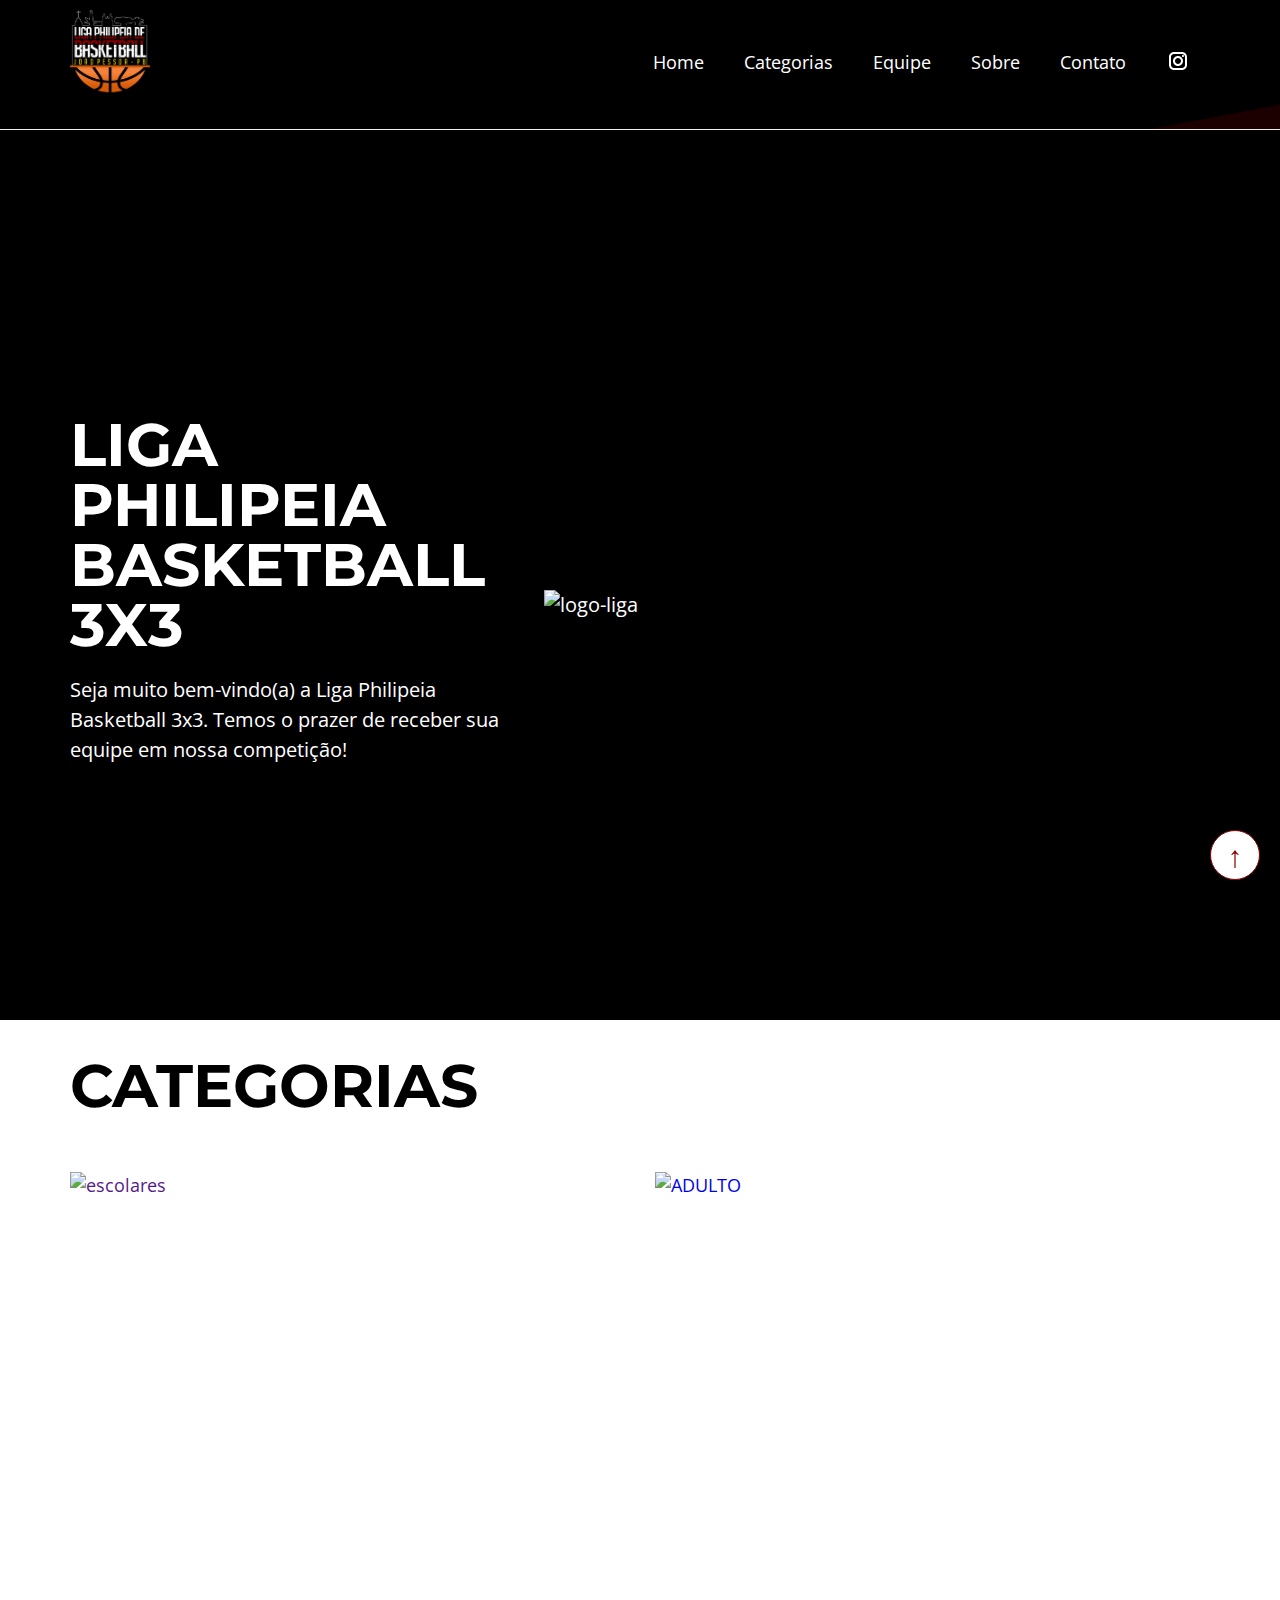
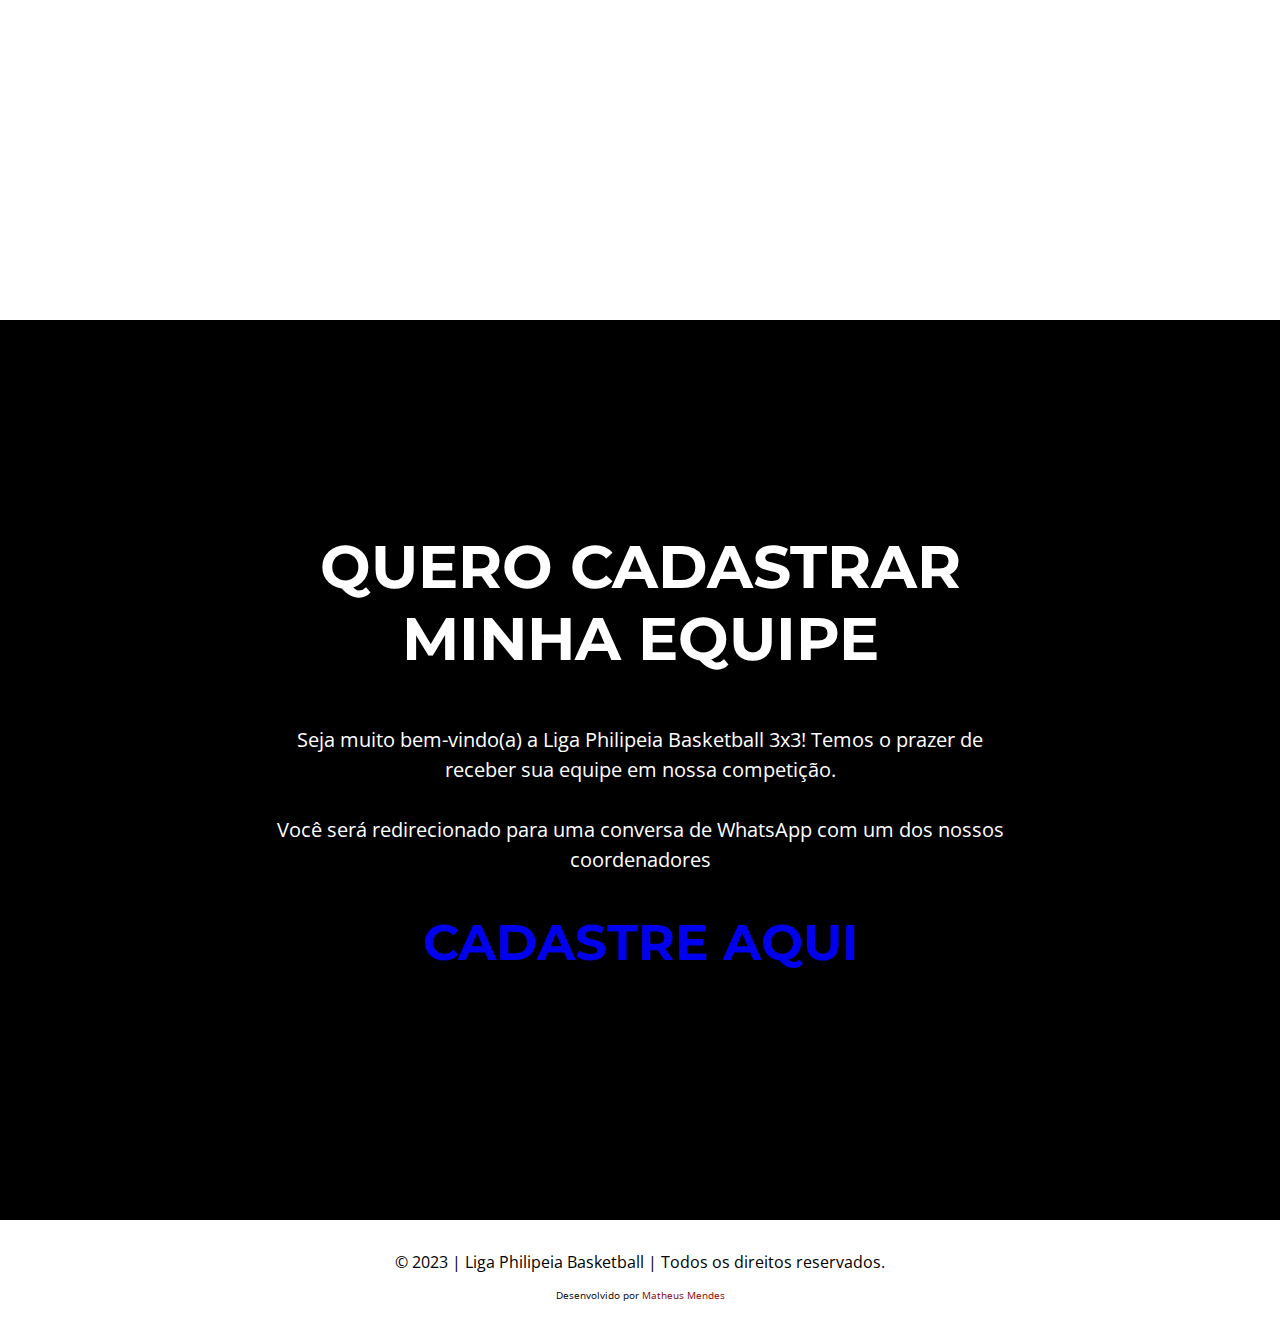
==== 3x3.html @ b4337428 "update 3x3.html" ====
<!DOCTYPE html>
<html lang="pt-BR">

<head>
    <meta charset="UTF-8" />
    <meta http-equiv="X-UA-Compatible" content="IE=edge" />
    <meta name="viewport" content="width=device-width, initial-scale=1.0" />
    <title>Liga Philipeia Basketball</title>
    <link rel="shortcut icon" href="assets/img/phila-preta.svg">
    <link rel="preconnect" href="https://fonts.googleapis.com" />
    <link rel="preconnect" href="https://fonts.gstatic.com" crossorigin />
    <link
        href="https://fonts.googleapis.com/css2?family=Montserrat:wght@900&family=Open+Sans:ital,wght@0,400;0,700;1,400&display=swap"
        rel="stylesheet" />
    <link rel="stylesheet" href="assets/css/elements.css" />
    <link rel="stylesheet" href="assets/css/var.css" />
    <link rel="stylesheet" href="assets/css/styles.css" />
</head>

<body>
    <input type="checkbox" aria-label="Close Menu" role="button" class="close-menu" id="close-menu">
    <label class="close-menu-label" for="close-menu" title="close-menu"></label>

    <aside class="menu main-bg">
        <div class="main-content menu-content">
            <h1 onclick="getElementById('close-menu').checked = false;">
                <a href="#intro">
                    <img class="logo" src="assets/img/PHILA PRETA.png" alt="">
                </a>
            </h1>

            <nav>
                <ul onclick="getElementById('close-menu').checked = false;">
                    <li>
                        <a href="index.html">Home</a>
                    </li>
                    <li>
                        <a href="#categorias">Categorias</a>
                    </li>
                    <li>
                        <a href="#equipes">Equipe</a>
                    </li>
                    <li>
                        <a href="#sobre">Sobre</a>
                    </li>
                    <li>
                        <a href="#contato">Contato</a>
                    </li>
                    <li>
                        <a rel="nofollow" target="_blank" href="https://www.instagram.com/ligaphilipeiajp">
                            <img alt="svgImg"
                                src="[data-uri]" />
                        </a>
                    </li>
                </ul>
            </nav>
        </div>
    </aside>
    <div class="menu-space"></div>

    <section id="intro" class="intro main-bg-3x3 section">
        <div class="main-content intro-content">
            <div class="intro-text-content">
                <h2>Liga Philipeia Basketball 3x3</h2>
                <p>
                    Seja muito bem-vindo(a) a Liga Philipeia Basketball 3x3. Temos o prazer de receber sua equipe em nossa competição!
                </p>
            </div>
            <div class="intro-img">
                <img src="assets/img/3x3-menu.png" alt="logo-liga">
            </div>
        </div>
    </section>

    <section id="categorias" class="white-bg section">
        <div class="main-content modalidades-content">
            <h2>Categorias</h2>
            <div class="grid-categorias">
                <div class="categoria-img">
                    <a href="">
                        <img src="assets/img/escolares-cat.png" alt="escolares">
                    </a>
                </div>
                <div class="categoria-img">
                    <a href="adulto-3x3.html">
                        <img src="assets/img/escolares-cat.png" alt="ADULTO">
                    </a>
                </div>
            </div>
        </div>
    </section>

    <section id="sobre" class="main-bg section">
        <div class="main-content sobre-content cadastro3x3-content">
            <h2>QUERO CADASTRAR MINHA EQUIPE</h2>
            <p>
                Seja muito bem-vindo(a) a Liga Philipeia Basketball 3x3! Temos o prazer de receber sua equipe em nossa competição.
            </p>
            <legend>Você será redirecionado para uma conversa de WhatsApp com um dos nossos coordenadores</legend>
            <p>
                <a rel="nofollow" target="_blank" href="https://wa.me/5583987410476"><h3>CADASTRE AQUI</h3></a>
            </p>
        </div>
    </section>

    <footer id="footer" class="footer white-bg">
        <p class="direitos-content">© 2023 | Liga Philipeia Basketball | Todos os direitos reservados.</p>
        <p class="developer">Desenvolvido por <a rel="nofollow" target="_blank" href="https://beacons.ai/matheusmendescc">Matheus Mendes</a></p>
    </footer>

    <a class="back-top" href="#intro">↑</a>
</body>

</html>
---- assets/css/elements.css ----
* {
    margin: 0;
    padding: 0;
    box-sizing: border-box;
}

html {
    font-size: 62.5%;
    scroll-behavior: smooth;
}

body {
    font-family: 'Open Sans', sans-serif;
    font-size: 2rem;
    color: var(--primary-color);
    line-height: 1.5;
    scroll-behavior: smooth;
}

h1, h2, h3, h4, h5, h6{
    font-family: 'Montserrat', sans-serif;
}

h1 {
    font-size: 6rem;
    text-transform: uppercase;
}

h2 {
    font-size: 6rem;
    margin-bottom: 5rem;
    text-transform: uppercase;
    line-height: 1.2;
}

h3 {
    font-size: 5rem;
}

h4 {
    font-size: 4.5rem;
}

h5 {
    font-size: 4rem;
}

h6 {
    font-size: 3.5rem
}

a {
    text-decoration: none;
}

p {
    margin-bottom: 3rem;
}

@media (max-width: 1000px) {
    h2 {
        padding-top: 3rem;
        font-size: 4.5rem;
        line-height: 0.8rem;
    }
}
---- assets/css/var.css ----
:root {
    --primary-color: #000000;
    --white-color: #FFF;
    --light-gray-color: #EEE;
    --red-color: #8A0000;
    --gap: 3rem;
}
---- assets/css/styles.css ----
.main-bg {
    background-color: #000000;
    background-image: url("data:image/svg+xml,%3Csvg xmlns='http://www.w3.org/2000/svg' width='100%25' height='100%25' viewBox='0 0 1600 800'%3E%3Cg %3E%3Cpolygon fill='%231c0000' points='1600 160 0 460 0 350 1600 50'/%3E%3Cpolygon fill='%23370000' points='1600 260 0 560 0 450 1600 150'/%3E%3Cpolygon fill='%23530000' points='1600 360 0 660 0 550 1600 250'/%3E%3Cpolygon fill='%236e0000' points='1600 460 0 760 0 650 1600 350'/%3E%3Cpolygon fill='%238A0000' points='1600 800 0 800 0 750 1600 450'/%3E%3C/g%3E%3C/svg%3E");
    background-attachment: fixed;
    /*SOBRE AVISO*/
    background-size: cover;
    background-position: center center;
    color: var(--white-color);
}

.main-bg-3x3 {
    background-color: #000000;
    background-image: url("../img/back-3x3-test.svg");
    background-attachment: fixed;
    /*SOBRE AVISO*/
    background-size: cover;
    background-position: center center;
    color: var(--white-color);
}

.white-bg {
    background: var(--white-color);
    color: var(--primary-color);
}

.main-content {
    max-width: 120rem;
    margin: 0 auto;
    padding: var(--gap);
    /*SOBRE AVISO*/
}

.section {
    min-height: 100vh;
}

.menu {
    position: fixed;
    top: 0;
    left: 0;
    right: 0;
    width: 100%;
    z-index: 1;
    border-bottom: 0.1rem solid var(--light-gray-color);
    /*SOBRE AVISO*/
}

.menu-content {
    display: flex;
    justify-content: space-between;
    align-items: center;
    padding-top: 0;
    padding-bottom: 0;
}

.menu h1 {
    padding-top: 1rem;
    padding-bottom: 1rem;
}

.menu h1 a {
    font-size: 2.3rem;
    color: var(--white-color);
    text-decoration: none;
}

.menu ul {
    list-style: none;
    display: flex;
}

.menu ul li a {
    display: block;
    padding: 2rem;
    font-size: 1.8rem;
    color: var(--white-color);
    position: relative;
}

.menu ul li a::after {
    content: '';
    position: absolute;
    bottom: 1rem;
    left: 50%;
    width: 0;
    height: 0.2rem;
    background: var(--red-color);
    transition: all 300ms ease-in-out;
}

.menu ul li a:hover:after {
    width: 50%;
    left: 25%;
}

.logo {
    width: 8rem;
}

.menu-space {
    height: 12.0172rem;
}

.intro-content {
    padding-top: 10rem;
    top: -12.0172rem;
    display: grid;
    grid-template-columns: 1fr 1.5fr;
    align-items: stretch;
    gap: var(--gap);
    min-height: 100vh;
}

.intro-text-content, .intro-img {
    display: flex;
    flex-direction: column;
    flex-wrap: nowrap;
    justify-content: center;
}

.intro-text-content h2 {
    margin-bottom: 2rem;
    line-height: 1;
}

.intro-img img {
    max-width: 100%;
    height: auto;
}

.categorias-content {
    position: relative;
    display: flex;
    flex-direction: column;
    flex-wrap: nowrap;
    justify-content: center;
    min-height: 100vh;
    text-align: center;
}

.equipes-content {
    display: flex;
    flex-direction: column;
    flex-wrap: nowrap;
    justify-content: center;
    height: 100vh;
}

.title-main {
    margin-bottom: 1rem;
}

.title-main-apoiadores {
    margin-bottom: 10rem;
}

.grid-equipe {
    display: grid;
    grid-template-columns: repeat(4, 1fr);
    gap: var(--gap);
    font-size: 1.8rem;
}

.grid-equipe h3 {
    font-size: 2.5rem;
    position: relative;
}

.foto-equipe {
    width: 20rem;
    border-radius: 50%;
}

.grid-apoiadores {
    display: grid;
    grid-template-columns: repeat(3, 1fr);
    gap: var(--gap);
    font-size: 1.8rem;
}

.grid-apoiadores h3 {
    font-size: 2rem;
    position: relative;
}


.sobre-content, .apoiadores-content{
    max-width: 80rem;
    display: flex;
    flex-direction: column;
    flex-wrap: nowrap;
    justify-content: center;
    min-height: 100vh;
    text-align: center;
}

.grid-description {
    padding-bottom: 8rem;
}

.grid-categorias {
    display: grid;
    grid-template-columns: repeat(2, 1fr);
    gap: var(--gap);
    font-size: 1.8rem;
}

.categoria-img {
    width: 100%;
    max-width: 48rem;
    max-height: 48rem;
    overflow: hidden;
}

.categoria-img img {
    transition: all 300ms ease-in-out;
}

.categoria-img img:hover {
    transform: scale(1.1);
}

.contato-form {
    grid-column: span 2;
}

.contato-form .form-grid {
    border: none;
    display: flex;
    flex-direction: row;
    flex-wrap: wrap;
    gap: var(--gap);
}

.form-group {
    flex: 1 1 32rem;
}

.form-group label {
    display: block;
    margin-bottom: 1rem;
}

.form-group input, .form-group textarea {
    border: none;
    background: var(--white-color);
    padding: 1.5rem 2rem;
    width: 100%;
    font-size: 2rem;
    outline: none;
}

.form-group input:focus, .form-group textarea:focus {
    box-shadow: 0 0 1.0rem 0.2rem var(--white-color);
    transition: 250ms;
}

.full-width {
    width: 100%;
    flex: 1 1 100%;
}

.form-group button {
    border: 0.5rem solid var(--white-color);
    background: none;
    color: var(--white-color);
    padding: 1.5rem 2rem;
    font-size: 2rem;
    cursor: pointer;
    transition: all 300ms ease-in-out;
}

.form-group button:hover {
    border: 0.5rem solid var(--white-color);
    background: var(--white-color);
    color: var(--red-color);
}

.form-group ::placeholder {
    color: var(--primary-color);
    opacity: 25%;
}

.form-grid legend{
    font-style: italic;
    font-size: 1.6rem;
    margin-bottom: 2.5rem;
}

.intro-img2 {
    display: flex;
    flex-direction: column;
    flex-wrap: nowrap;
    justify-content: center;
    min-height: 100vh;
}

.intro-img2 img {
    max-width: 50%;
    height: auto;
}

.footer {
    text-align: center;
    font-size: 1.6rem;
}

.footer p {
    margin: 0;
}

.direitos-content {
    padding-top: 3rem;
    padding-left: 3rem;
    padding-right: 3rem;
    padding-bottom: 1.4rem;
}

.developer {
    font-size: 1rem;
    padding-bottom: 1.5rem;
}

.developer a{
    transition: all 300ms ease-in-out;
    color: var(--red-color);
    text-decoration: none;
}

.developer a:hover {
    text-decoration: underline;
}

.close-menu {
    display: none;
}

.back-top {
    position: fixed;
    bottom: 2rem;
    right: 2rem;
    background: var(--white-color);
    width: 5rem;
    height: 5rem;
    display: flex;
    justify-content: center;
    align-items: center;
    border-radius: 50%;
    color: var(--red-color);
    font-size: 3rem;
    border: 0.1rem solid var(--red-color);
}

.borda-redonda {
    width: 17.5rem;
    border-radius: 40%;
    overflow: hidden;
    transition: all 300ms ease-in-out;
    margin-bottom: 1.5rem;
}

.borda-redonda:hover {
    width: 18rem;
}

@media (max-width: 1000px) {
    .grid-equipe, .grid-categorias, .grid-apoiadores {
        grid-template-columns: 2fr;
    }

    .categoria-img {
        width: 100%;
        max-width: 100%;
        max-height: 100%;
    }

    .categoria-img img {
        width: 100%;
    }

    .equipes-content {
        display: block;
        height: auto;
    }

    .menu {
        bottom: 0;
        text-align: center;
    }

    .menu-content, .menu-content ul {
        flex-direction: column;
        justify-content: center;
    }

    .menu-content {
        height: 100vh;
    }

    .menu {
        display: none;
    }

    .close-menu-label::after {
        content: '≡';
        position: fixed;
        z-index: 2;
        top: 2rem;
        right: 2rem;
        background: var(--primary-color);
        color: var(--red-color);
        font-size: 4rem;
        line-height: 4rem;
        width: 4rem;
        height: 4rem;
        text-align: center;
        padding: 0.5rem;
        cursor: pointer;
    }

    .close-menu:checked~.menu {
        display: block;
    }

    .close-menu:checked~.close-menu-label::after {
        content: '×';
    }

    .menu-space {
        display: none;
    }

}

@media (max-width: 600px) {
    .intro-img img, .intro-img2 .intro-img {
        max-width: 0%;
    }
}
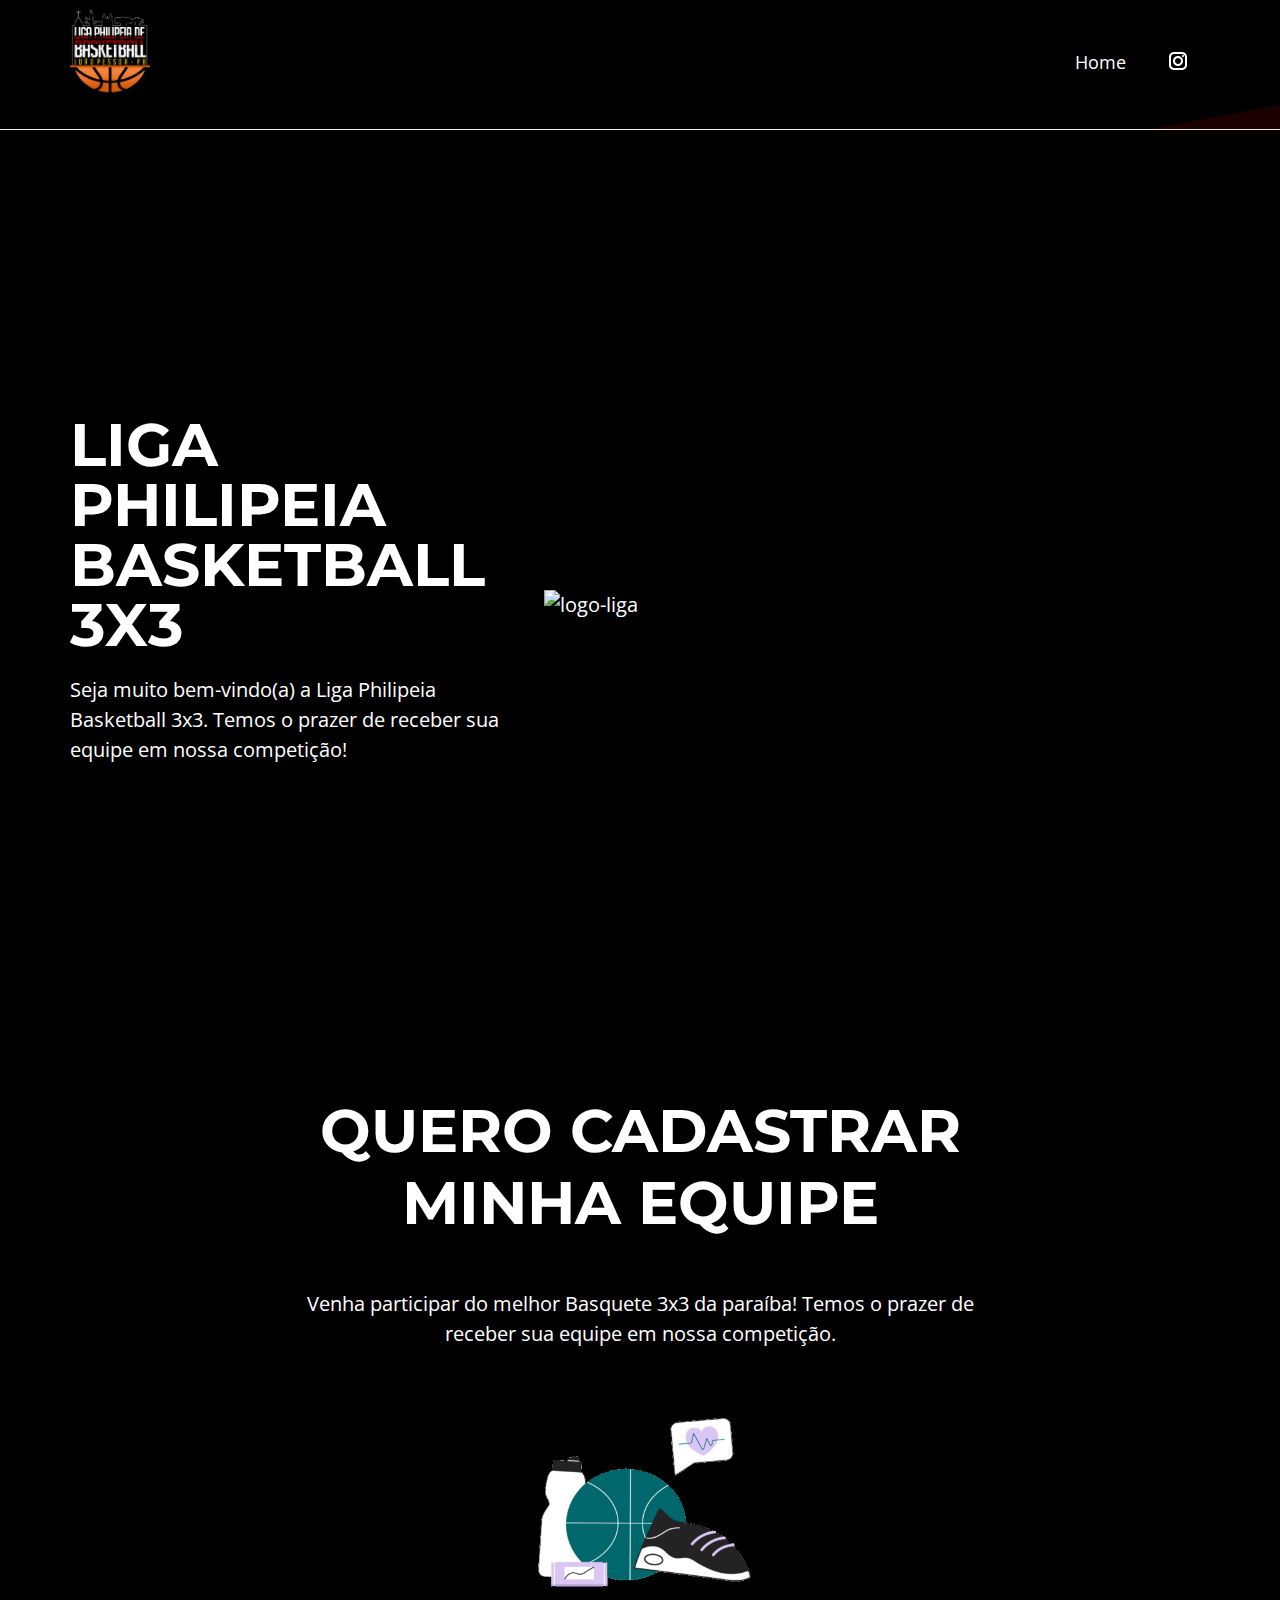
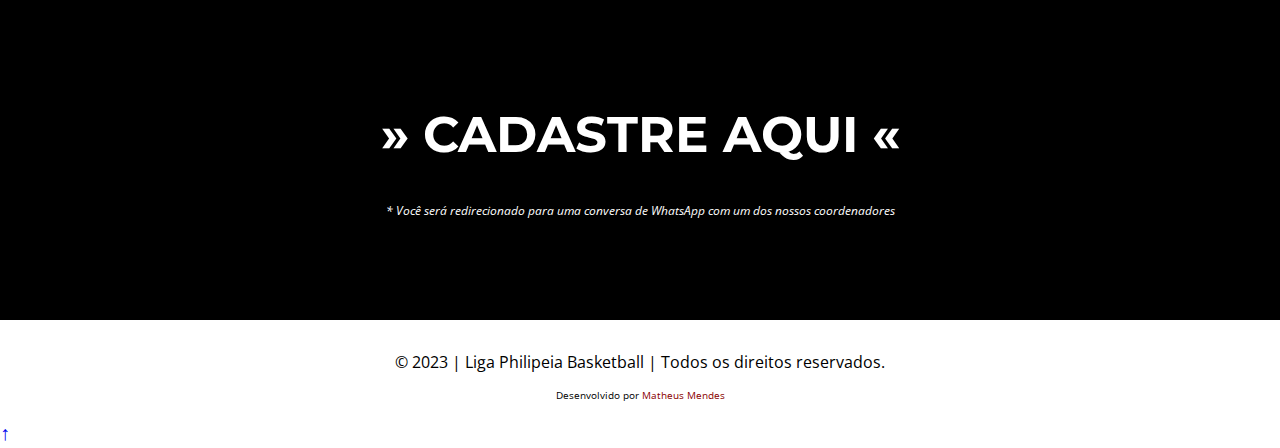
==== commit 13f97c6b: "update format" ====
--- a/3x3.html
+++ b/3x3.html
@@ -5,7 +5,7 @@
     <meta charset="UTF-8" />
     <meta http-equiv="X-UA-Compatible" content="IE=edge" />
     <meta name="viewport" content="width=device-width, initial-scale=1.0" />
-    <title>Liga Philipeia Basketball</title>
+    <title>Cadastro | Liga Philipeia Basketball</title>
     <link rel="shortcut icon" href="assets/img/phila-preta.svg">
     <link rel="preconnect" href="https://fonts.googleapis.com" />
     <link rel="preconnect" href="https://fonts.gstatic.com" crossorigin />
@@ -35,18 +35,6 @@
                         <a href="index.html">Home</a>
                     </li>
                     <li>
-                        <a href="#categorias">Categorias</a>
-                    </li>
-                    <li>
-                        <a href="#equipes">Equipe</a>
-                    </li>
-                    <li>
-                        <a href="#sobre">Sobre</a>
-                    </li>
-                    <li>
-                        <a href="#contato">Contato</a>
-                    </li>
-                    <li>
                         <a rel="nofollow" target="_blank" href="https://www.instagram.com/ligaphilipeiajp">
                             <img alt="svgImg"
                                 src="[data-uri]" />
@@ -63,7 +51,8 @@
             <div class="intro-text-content">
                 <h2>Liga Philipeia Basketball 3x3</h2>
                 <p>
-                    Seja muito bem-vindo(a) a Liga Philipeia Basketball 3x3. Temos o prazer de receber sua equipe em nossa competição!
+                    Seja muito bem-vindo(a) a Liga Philipeia Basketball 3x3. Temos o prazer de receber sua equipe em
+                    nossa competição!
                 </p>
             </div>
             <div class="intro-img">
@@ -72,40 +61,30 @@
         </div>
     </section>
 
-    <section id="categorias" class="white-bg section">
-        <div class="main-content modalidades-content">
-            <h2>Categorias</h2>
-            <div class="grid-categorias">
-                <div class="categoria-img">
-                    <a href="">
-                        <img src="assets/img/escolares-cat.png" alt="escolares">
-                    </a>
-                </div>
-                <div class="categoria-img">
-                    <a href="adulto-3x3.html">
-                        <img src="assets/img/escolares-cat.png" alt="ADULTO">
-                    </a>
-                </div>
-            </div>
-        </div>
-    </section>
-
     <section id="sobre" class="main-bg section">
         <div class="main-content sobre-content cadastro3x3-content">
             <h2>QUERO CADASTRAR MINHA EQUIPE</h2>
             <p>
-                Seja muito bem-vindo(a) a Liga Philipeia Basketball 3x3! Temos o prazer de receber sua equipe em nossa competição.
+                Venha participar do melhor Basquete 3x3 da paraíba! Temos o prazer de receber sua equipe em nossa
+                competição.
             </p>
-            <legend>Você será redirecionado para uma conversa de WhatsApp com um dos nossos coordenadores</legend>
             <p>
-                <a rel="nofollow" target="_blank" href="https://wa.me/5583987410476"><h3>CADASTRE AQUI</h3></a>
+                <img src="assets/img/sammy-line-workout.gif" alt="" srcset="">
+                <!--Illustration by Irene M. Ray from Ouch!-->
             </p>
+            <p class="cadastro-3x3-link">
+                <a rel="nofollow" target="_blank" href="https://wa.me/5583987410476">
+                    <h3>» Cadastre aqui «</h3>
+                </a>
+            </p>
+            <legend>* Você será redirecionado para uma conversa de WhatsApp com um dos nossos coordenadores</legend>
         </div>
     </section>
 
     <footer id="footer" class="footer white-bg">
         <p class="direitos-content">© 2023 | Liga Philipeia Basketball | Todos os direitos reservados.</p>
-        <p class="developer">Desenvolvido por <a rel="nofollow" target="_blank" href="https://beacons.ai/matheusmendescc">Matheus Mendes</a></p>
+        <p class="developer">Desenvolvido por <a rel="nofollow" target="_blank"
+                href="https://beacons.ai/matheusmendescc">Matheus Mendes</a></p>
     </footer>
 
     <a class="back-top" href="#intro">↑</a>
--- a/assets/css/elements.css
+++ b/assets/css/elements.css
@@ -15,6 +15,10 @@
     color: var(--primary-color);
     line-height: 1.5;
     scroll-behavior: smooth;
+    align-items: center;
+    justify-content: center;
+    margin: 0;
+    min-width: 100vh;
 }
 
 h1, h2, h3, h4, h5, h6{
--- a/assets/css/styles.css
+++ b/assets/css/styles.css
@@ -13,6 +13,15 @@
     background-image: url("../img/back-3x3-test.svg");
     background-attachment: fixed;
     /*SOBRE AVISO*/
+    background-size: cover;
+    background-position: center center;
+    color: var(--white-color);
+}
+
+.main-bg-5x5 {
+    background-color: #000000;
+    background-image: url(../img/foto-teste-bg-5x5.jpeg);
+    background-attachment: fixed;
     background-size: cover;
     background-position: center center;
     color: var(--white-color);
@@ -198,7 +207,7 @@
     padding-bottom: 8rem;
 }
 
-.grid-categorias {
+.grid-categorias, .grid-modalidade {
     display: grid;
     grid-template-columns: repeat(2, 1fr);
     gap: var(--gap);
@@ -335,7 +344,7 @@
     display: none;
 }
 
-.back-top {
+#back-top {
     position: fixed;
     bottom: 2rem;
     right: 2rem;
@@ -363,7 +372,42 @@
     width: 18rem;
 }
 
+.cadastro3x3-content legend{
+    font-style: italic;
+    font-size: 1.2rem;
+    margin-bottom: 2.5rem;
+}
+
+.cadastro3x3-content a {
+    color: var(--white-color);
+    text-transform: uppercase;
+    transition: all 300ms ease-in-out;
+}
+
+.cadastro3x3-content a:hover {
+    color: var(--white-color);
+    font-size: 5.2rem;
+}
+
+.cadastro3x3-content img {
+    max-width: 25rem;
+}
+
+.categorias-content legend {
+    font-style: italic;
+    font-size: 1.5rem;
+    margin-top: 2rem;
+}
+
 @media (max-width: 1000px) {
+    .cadastro3x3-content h2 {
+        font-size: 2.1rem;
+    }
+
+    .cadastro3x3-content p {
+        font-size: 1.8rem;
+    }
+
     .grid-equipe, .grid-categorias, .grid-apoiadores {
         grid-template-columns: 2fr;
     }
@@ -434,6 +478,6 @@
 
 @media (max-width: 600px) {
     .intro-img img, .intro-img2 .intro-img {
-        max-width: 0%;
+        display: none;
     }
 }